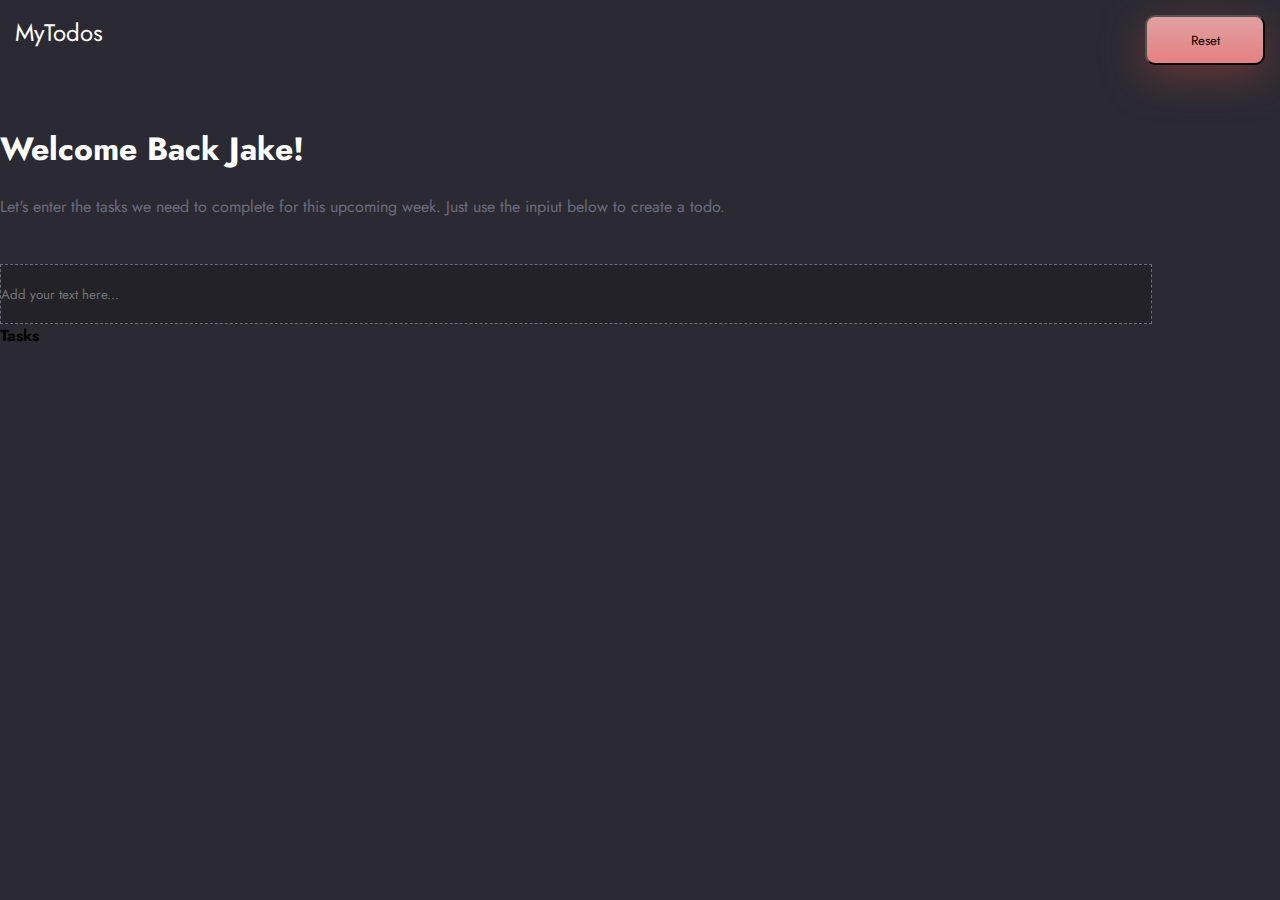
==== index.html @ 99852115 "styling almost done" ====
<!DOCTYPE html>
<html lang="en">
<head>
  <meta charset="UTF-8">
  <meta http-equiv="X-UA-Compatible" content="IE=edge">
  <meta name="viewport" content="width=device-width, initial-scale=1.0">
  <link rel="stylesheet" href="styles.css">
  <link rel="preconnect" href="https://fonts.googleapis.com">
<link rel="preconnect" href="https://fonts.gstatic.com" crossorigin>
<link href="https://fonts.googleapis.com/css2?family=Fjalla+One&family=Jost:wght@300&family=Special+Elite&display=swap" rel="stylesheet">
  <title>MyTodos</title>
</head>
<body>
  <nav>
<ul>
  <li>
    MyTodos
  </li>
</ul>
<button>Reset</button>
  </nav>
<br>
<br>
<div id="mainsection">
<h1>Welcome Back Jake!</h1>
<br>
<p>Let's enter the tasks we need to complete for this upcoming week. Just use the inpiut below to create a todo.</p>
<br>
<br>
<input type="text" placeholder="Add your text here...">
</div>

<h4>Tasks</h4>
<div>
  <p></p>
</div>

    
  <script src="main.js"></script>
</body>
</html>
---- styles.css ----
button {
  background-image: linear-gradient(180deg, #e1a0a0, #e58181);
  box-shadow: 0 10px 40px #6B3838;
}

button:hover {
  background-image: linear-gradient(180deg, #E2C1C1, #EA8282);
}

* {
  margin: 0;
  padding: 0;
  box-sizing: border-box;
  font-family: "Jost", sans-serif;
}

body {
  background-color: #2B2A33;
}
body nav {
  display: flex;
  justify-content: space-between;
  padding: 15px;
}
body nav ul li {
  list-style-type: none;
  color: #FFFFFF;
  font-size: 24px;
}
body nav button {
  width: 120px;
  height: 50px;
  border-radius: 10px;
}
body #mainsection {
  display: block;
  justify-content: center;
}
body #mainsection h1 {
  color: #FFFFFF;
}
body #mainsection p {
  color: #6C6A7C;
}
body #mainsection input {
  width: 90vw;
  height: 60px;
  background-color: #232229;
  border: 1px #6C6A7C dashed;
}
body #mainsection input :-ms-input-placeholder {
  color: #6C6A7C;
}
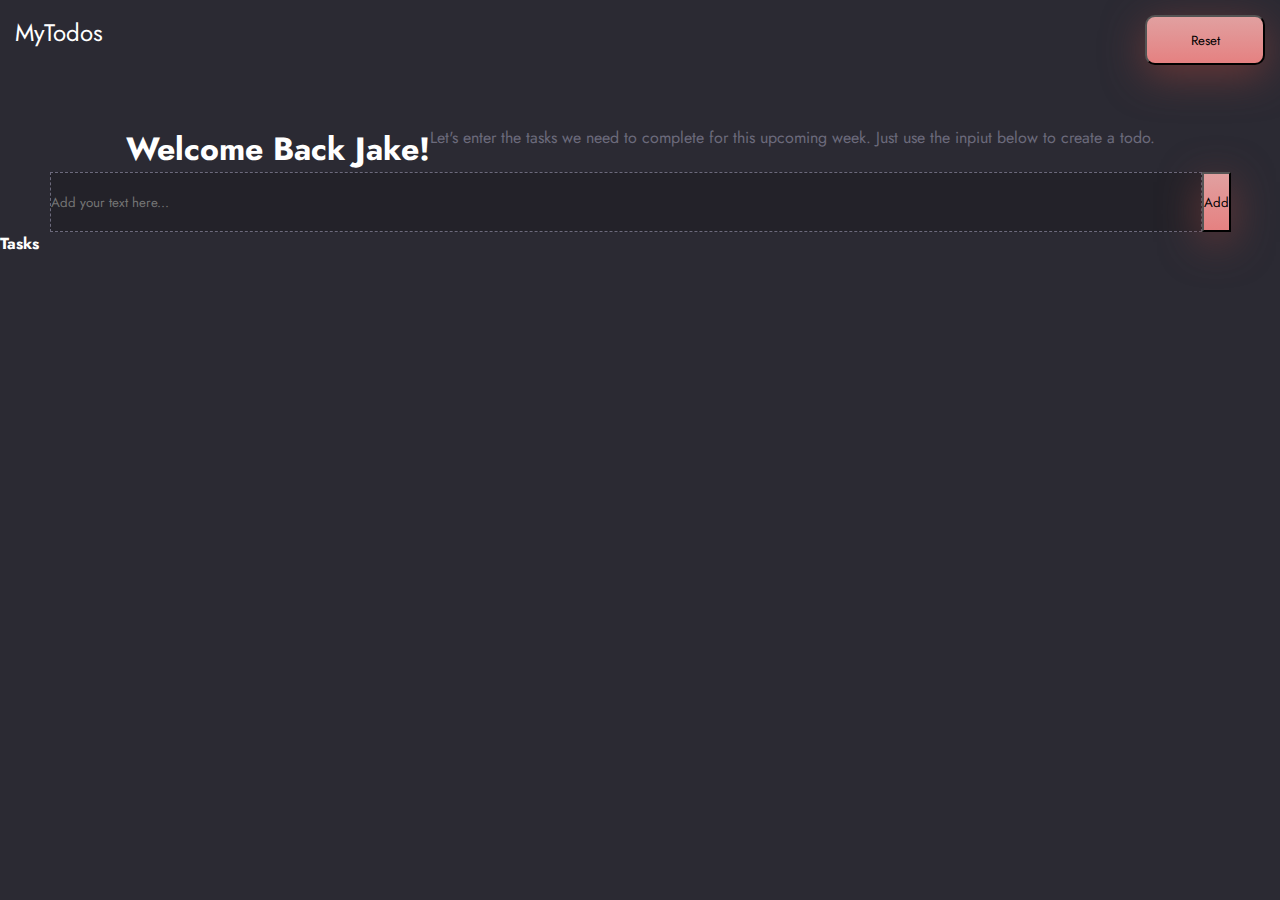
==== commit d304f98a: "trial push" ====
--- a/index.html
+++ b/index.html
@@ -27,12 +27,15 @@
 <p>Let's enter the tasks we need to complete for this upcoming week. Just use the inpiut below to create a todo.</p>
 <br>
 <br>
-<input type="text" placeholder="Add your text here...">
+
+<input type="text" placeholder="Add your text here..." id="addingtaskbox"> 
+<button id="add">Add</button>
 </div>
 
 <h4>Tasks</h4>
-<div>
-  <p></p>
+
+<div id="displayingtasks">
+  
 </div>
 
     
--- a/styles.css
+++ b/styles.css
@@ -33,7 +33,8 @@
   border-radius: 10px;
 }
 body #mainsection {
-  display: block;
+  display: flex;
+  flex-wrap: wrap;
   justify-content: center;
 }
 body #mainsection h1 {
@@ -42,12 +43,16 @@
 body #mainsection p {
   color: #6C6A7C;
 }
-body #mainsection input {
+body #mainsection #addingtaskbox {
   width: 90vw;
   height: 60px;
   background-color: #232229;
   border: 1px #6C6A7C dashed;
+  color: #FFFFFF;
 }
-body #mainsection input :-ms-input-placeholder {
+body #mainsection #addingtaskbox :-ms-input-placeholder {
   color: #6C6A7C;
+}
+body h4 {
+  color: #FFFFFF;
 }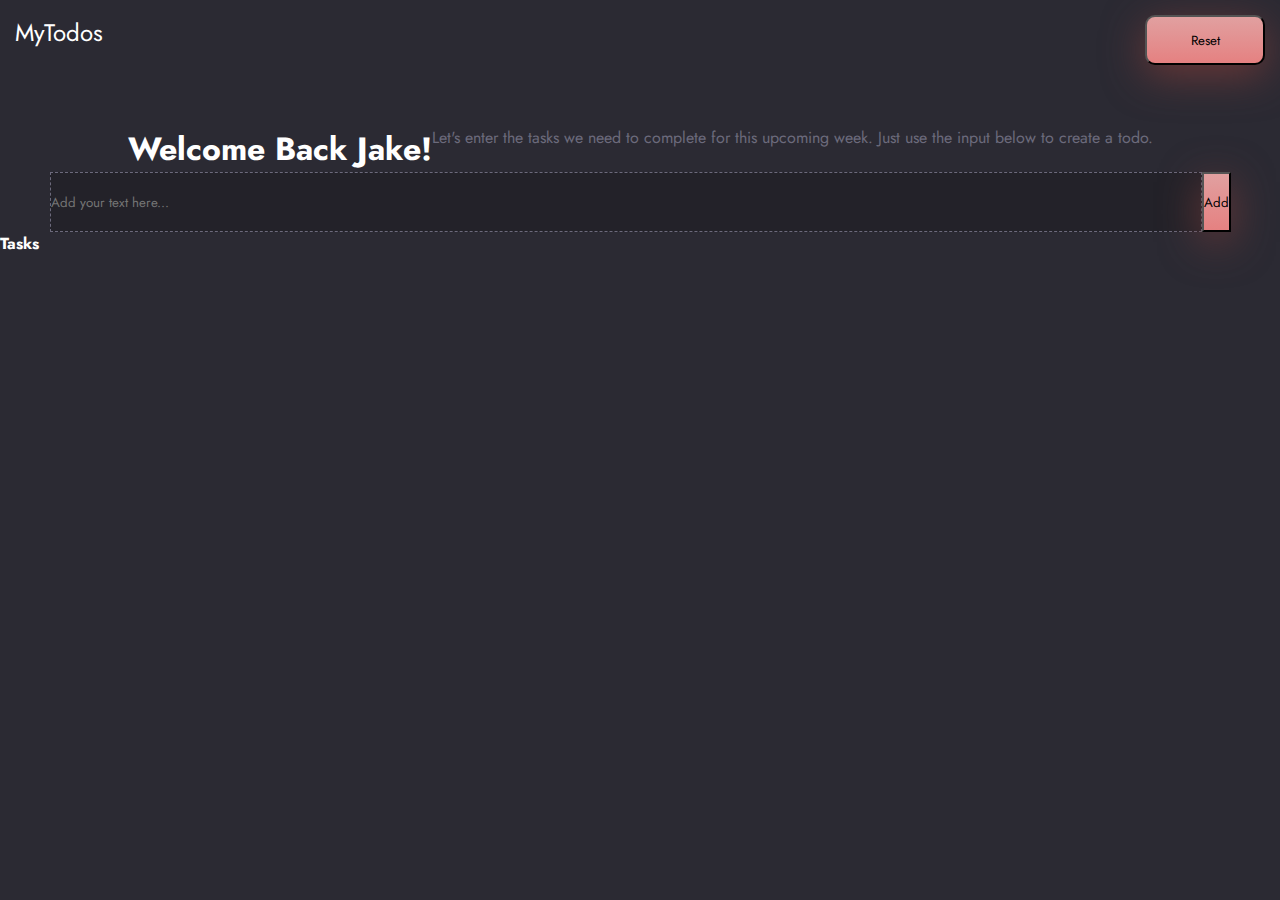
==== commit 4d71a948: "worked on reset button" ====
--- a/index.html
+++ b/index.html
@@ -17,14 +17,14 @@
     MyTodos
   </li>
 </ul>
-<button>Reset</button>
+<button id="resetbutton">Reset</button>
   </nav>
 <br>
 <br>
 <div id="mainsection">
 <h1>Welcome Back Jake!</h1>
 <br>
-<p>Let's enter the tasks we need to complete for this upcoming week. Just use the inpiut below to create a todo.</p>
+<p>Let's enter the tasks we need to complete for this upcoming week. Just use the input below to create a todo.</p>
 <br>
 <br>
 
@@ -35,7 +35,7 @@
 <h4>Tasks</h4>
 
 <div id="displayingtasks">
-  
+  <p class="task"></p>
 </div>
 
     
--- a/styles.css
+++ b/styles.css
@@ -55,4 +55,7 @@
 }
 body h4 {
   color: #FFFFFF;
+}
+body #displayingtasks {
+  color: white;
 }